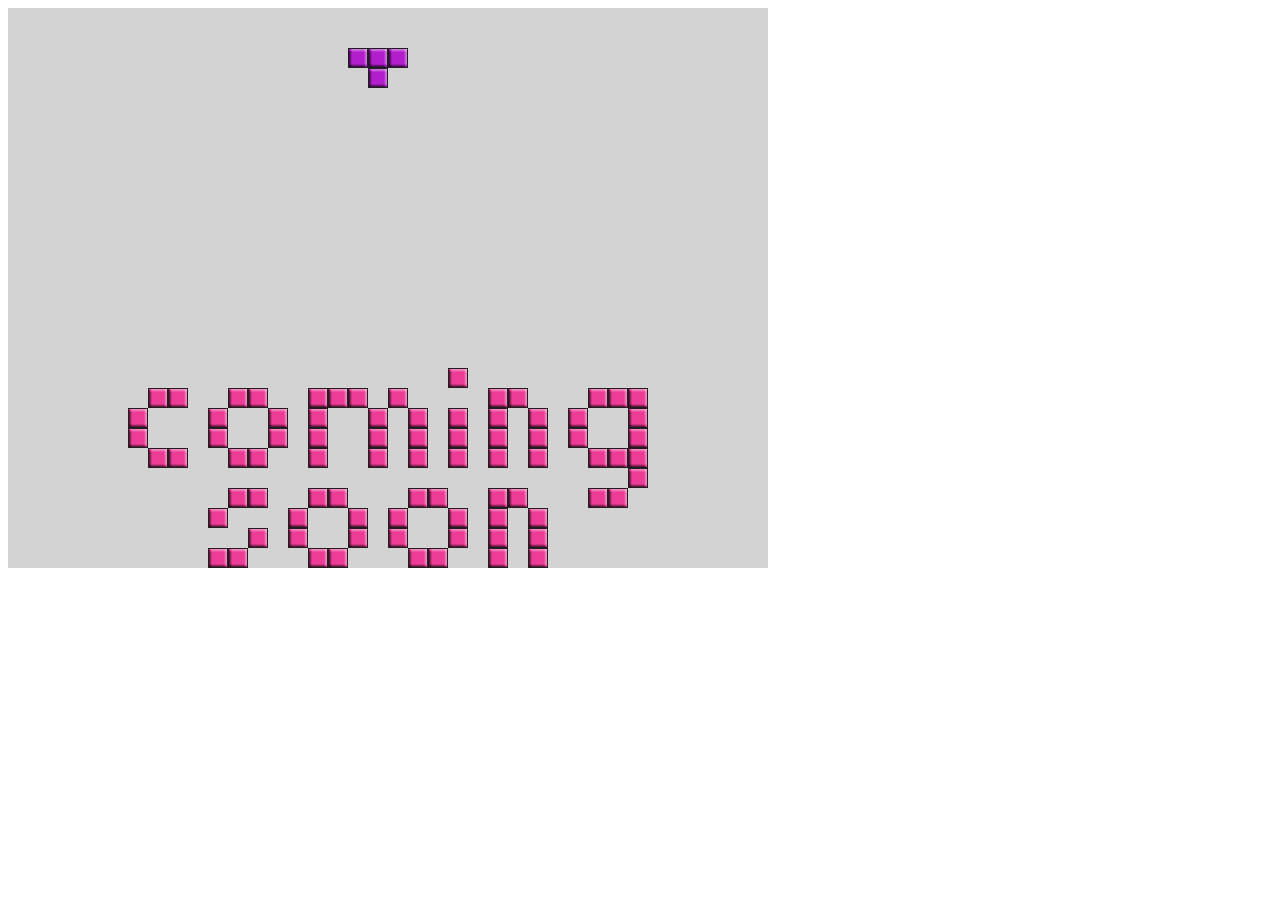
==== html/index.html @ 476c0acf "Add minimal styling" ====
<!doctype html>
<html>
	<head>	
		<title>Coming Soon</title>
		<link rel="stylesheet" href="style.css">
	</head>
	<body>
		<div id="content">
			<canvas style="background: lightGray" id="level"></canvas>
		</div>
	</body>
	<script src="tetris.min.js"></script>
	<script src="run.js"></script>
</html>
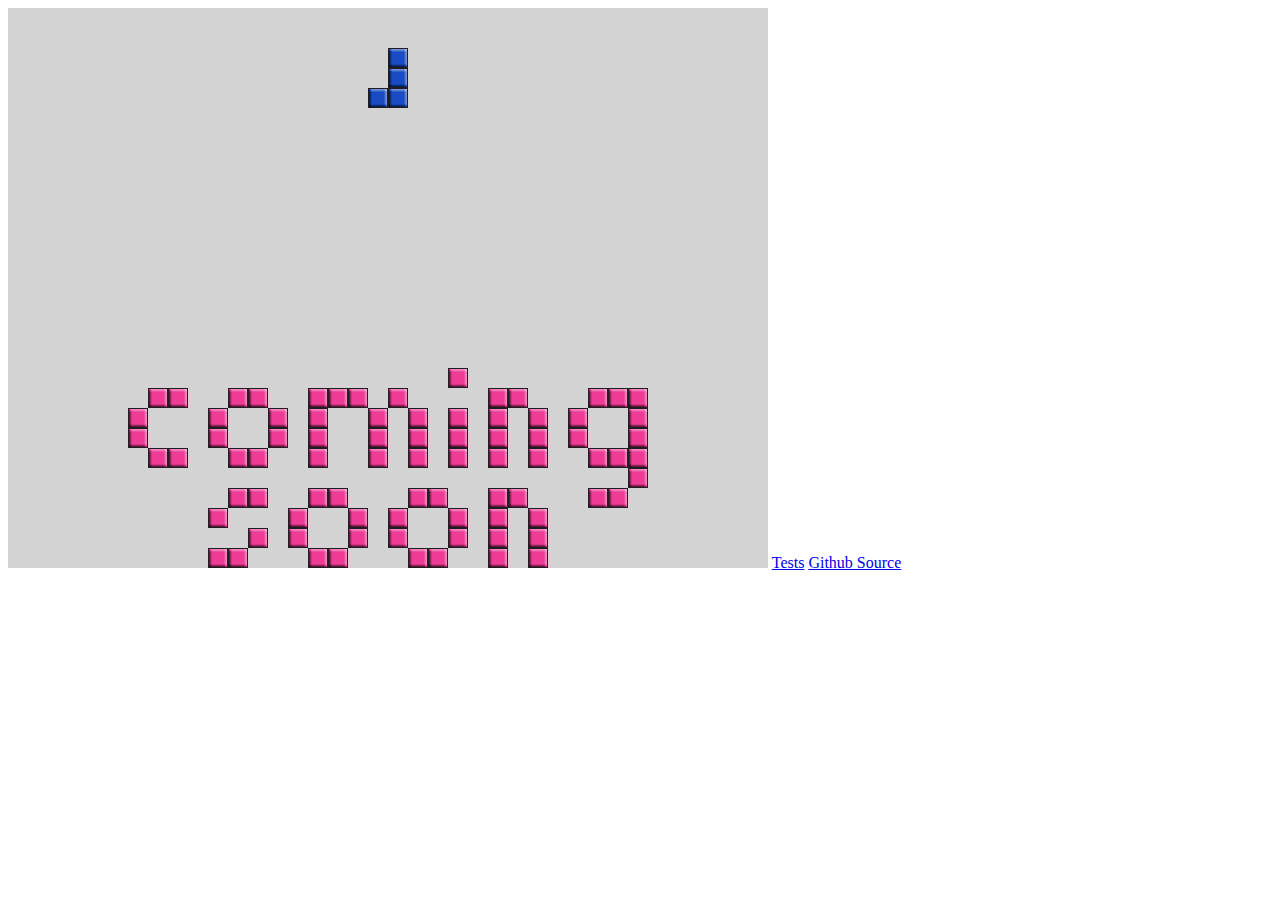
==== commit cb69f37c: "Add links" ====
--- a/html/index.html
+++ b/html/index.html
@@ -7,6 +7,8 @@
 	<body>
 		<div id="content">
 			<canvas style="background: lightGray" id="level"></canvas>
+			<a href="test.html">Tests</a>
+			<a href="test.html">Github Source</a>
 		</div>
 	</body>
 	<script src="tetris.min.js"></script>
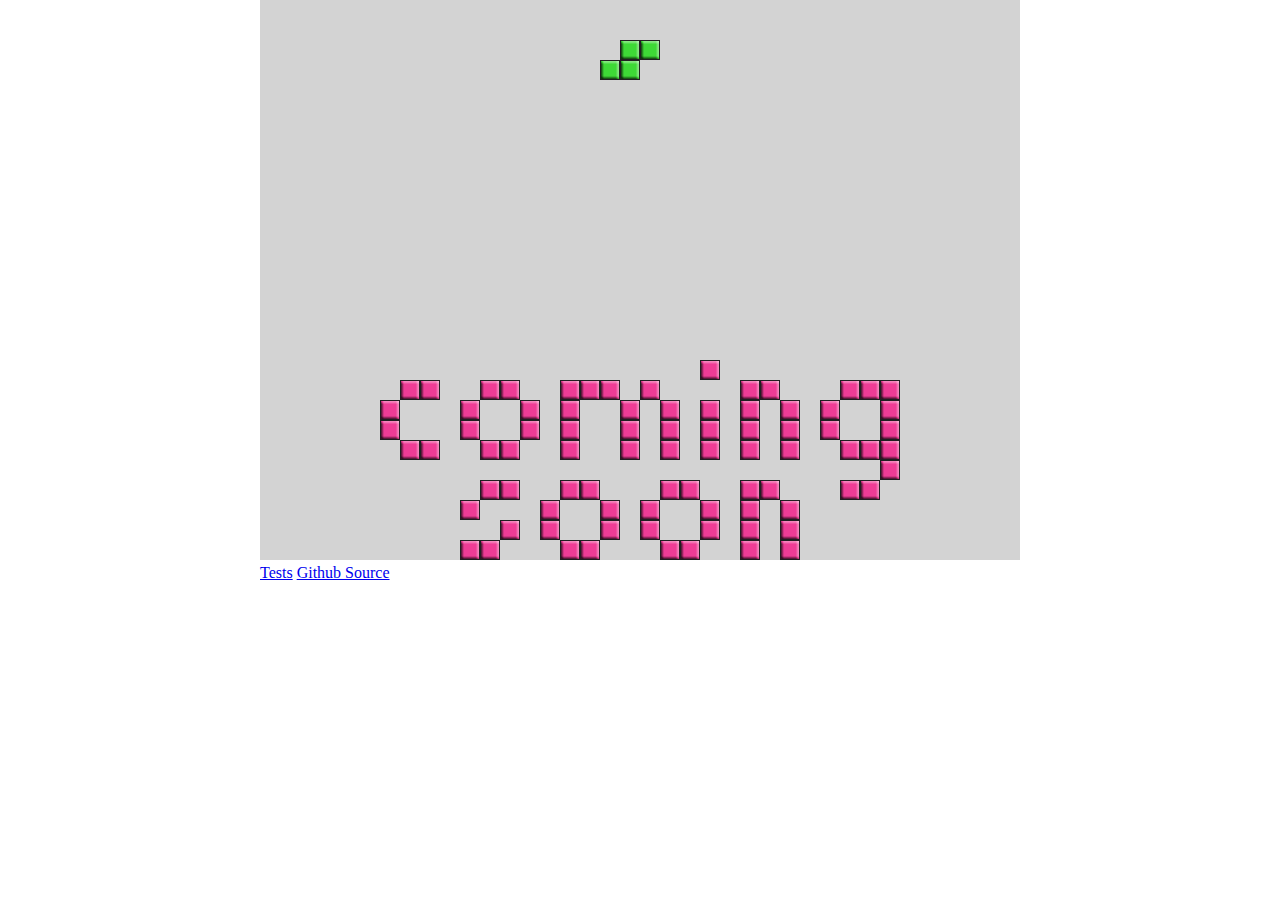
==== commit d6c8d70f: "Add test files" ====
--- a/html/index.html
+++ b/html/index.html
@@ -7,7 +7,7 @@
 	<body>
 		<div id="content">
 			<canvas style="background: lightGray" id="level"></canvas>
-			<a href="test.html">Tests</a>
+			<a href="tests.html">Tests</a>
 			<a href="test.html">Github Source</a>
 		</div>
 	</body>
--- a/html/style.css
+++ b/html/style.css
@@ -0,0 +1,10 @@
+* {
+	margin : 0;
+	padding : 0;
+	border : 0;
+}
+
+#content {
+	margin: 0 auto;
+	width : 760px;
+}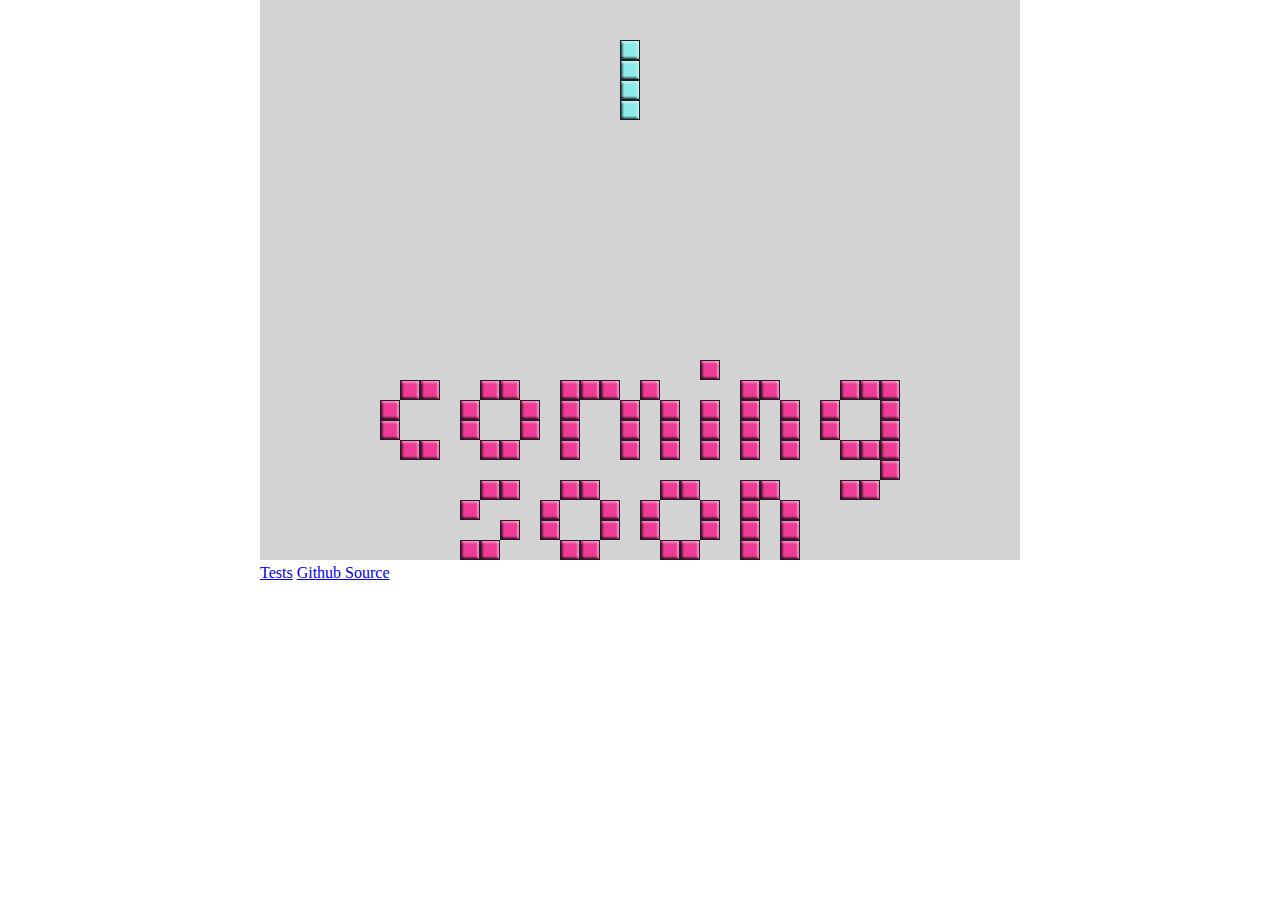
==== commit adeaa8de: "Add test files and test runner, update links" ====
--- a/html/index.html
+++ b/html/index.html
@@ -7,8 +7,8 @@
 	<body>
 		<div id="content">
 			<canvas style="background: lightGray" id="level"></canvas>
-			<a href="tests.html">Tests</a>
-			<a href="test.html">Github Source</a>
+			<a href="test.html">Tests</a>
+			<a href="https://github.com/conzett/canvasTetris">Github Source</a>
 		</div>
 	</body>
 	<script src="tetris.min.js"></script>
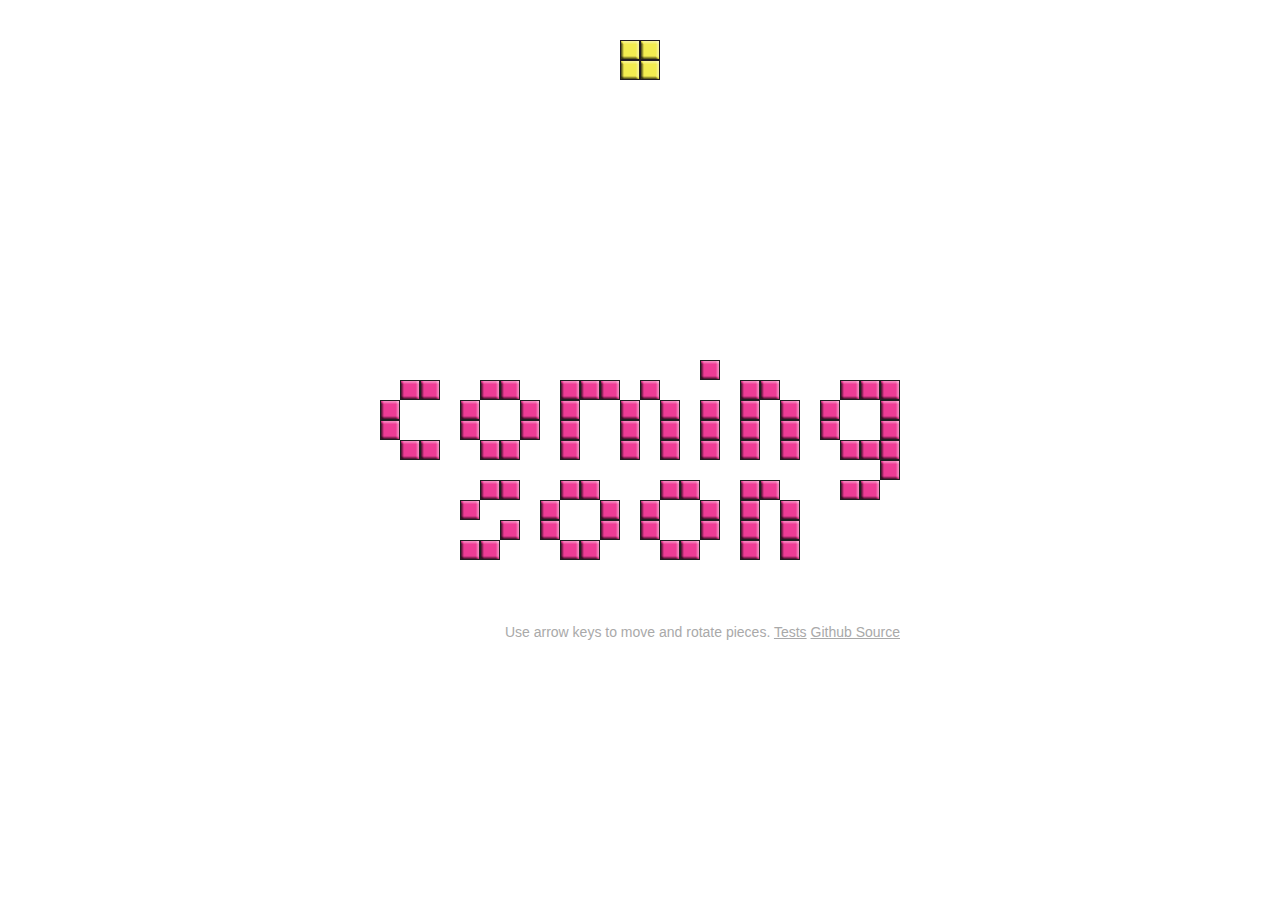
==== commit a72253c1: "Change size of level, add directions and change style of links and background" ====
--- a/html/index.html
+++ b/html/index.html
@@ -6,9 +6,10 @@
 	</head>
 	<body>
 		<div id="content">
-			<canvas style="background: lightGray" id="level"></canvas>
+			<canvas id="level"></canvas>
+			<p>Use arrow keys to move and rotate pieces. 
 			<a href="test.html">Tests</a>
-			<a href="https://github.com/conzett/canvasTetris">Github Source</a>
+			<a href="https://github.com/conzett/canvasTetris">Github Source</a></p>
 		</div>
 	</body>
 	<script src="tetris.min.js"></script>
--- a/html/style.css
+++ b/html/style.css
@@ -6,5 +6,20 @@
 
 #content {
 	margin: 0 auto;
-	width : 760px;
+	width : 520px;
+}
+
+canvas {
+	margin-bottom : 60px;
+}
+
+p {
+	text-align : right;
+	font-family : Helvetica, arial, sans-serif;
+	color : darkGray;
+	font-size : 14px;
+}
+
+a {
+	color : darkGray;
 }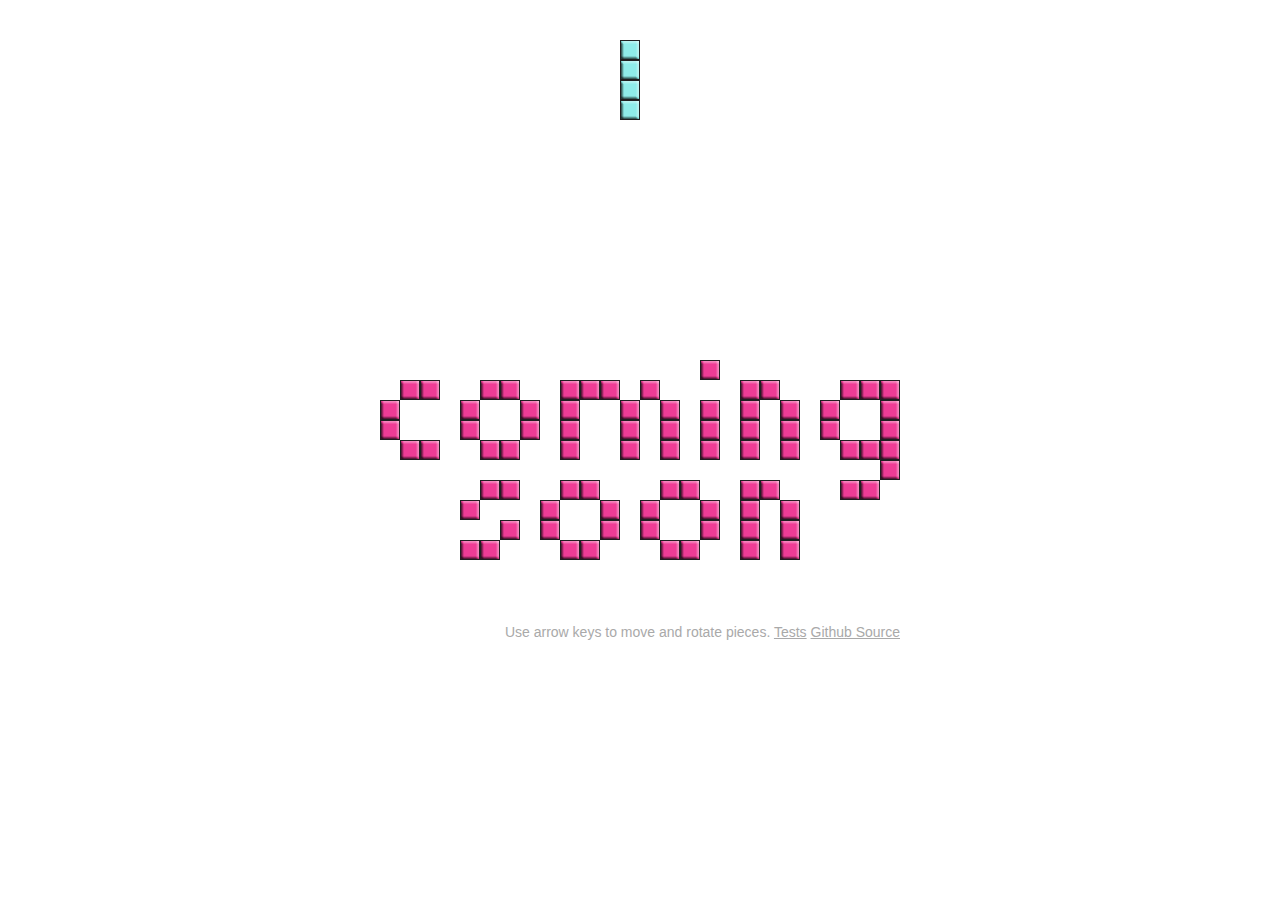
==== commit 1914f351: "Add explorercanvas shim" ====
--- a/html/index.html
+++ b/html/index.html
@@ -3,6 +3,7 @@
 	<head>	
 		<title>Coming Soon</title>
 		<link rel="stylesheet" href="style.css">
+		<!--[if IE]><script type="text/javascript" src="excanvas.js"></script><![endif]-->
 	</head>
 	<body>
 		<div id="content">
@@ -12,6 +13,7 @@
 			<a href="https://github.com/conzett/canvasTetris">Github Source</a></p>
 		</div>
 	</body>
+
 	<script src="tetris.min.js"></script>
 	<script src="run.js"></script>
 </html>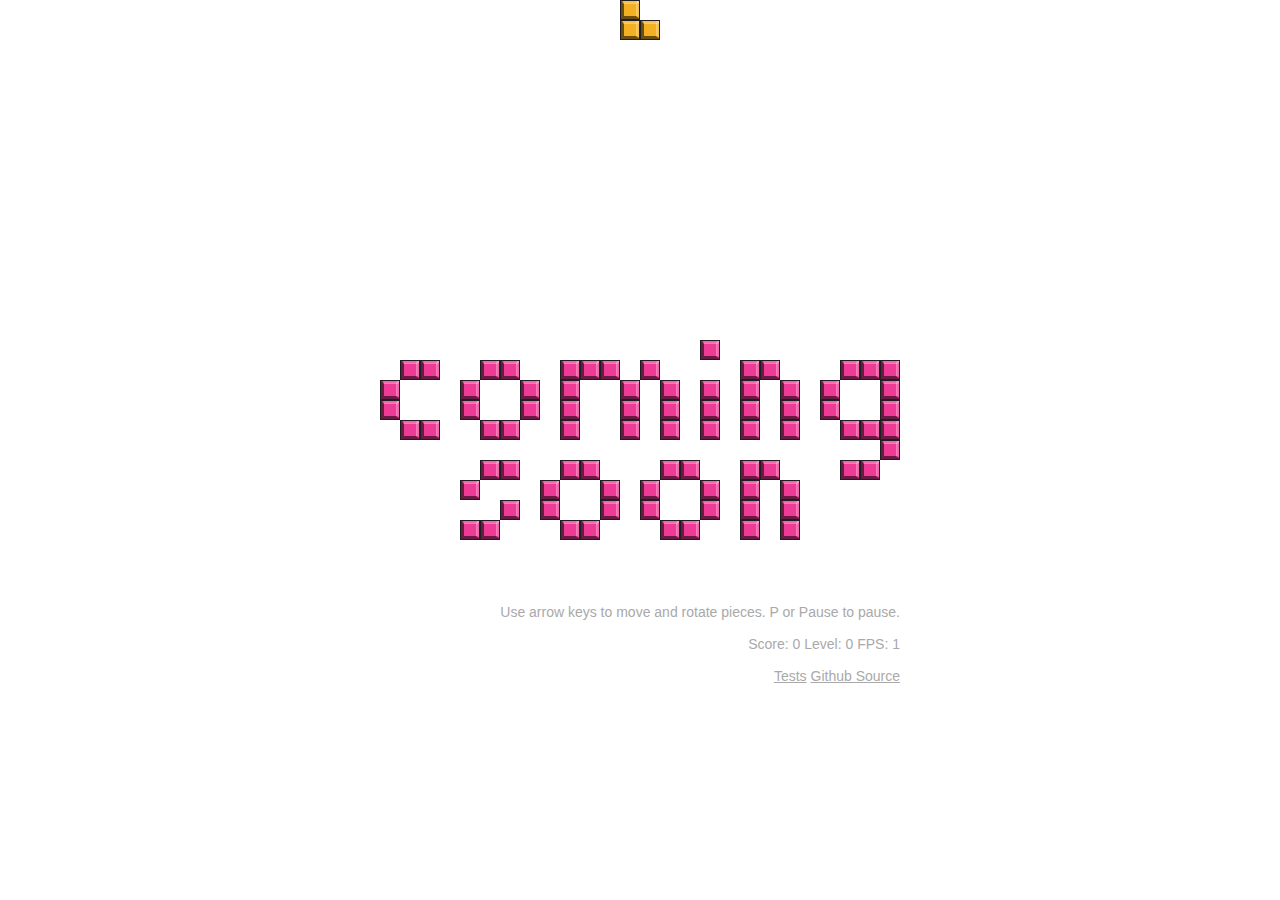
==== commit f7bd33a6: "Update refactored tetris source files" ====
--- a/html/index.html
+++ b/html/index.html
@@ -6,11 +6,22 @@
 		<!--[if IE]><script type="text/javascript" src="excanvas.js"></script><![endif]-->
 	</head>
 	<body>
-		<div id="content">
+		<div id="content">			
 			<canvas id="level"></canvas>
-			<p>Use arrow keys to move and rotate pieces. 
-			<a href="test.html">Tests</a>
-			<a href="https://github.com/conzett/canvasTetris">Github Source</a></p>
+			<div id="gameover">Game Over</div>
+
+			
+				
+			<p>Use arrow keys to move and rotate pieces. P or Pause to pause.<br/><br/></p>
+
+			<p>
+			<span>Score: <span id="score"></span></span> 
+			<span>Level: <span id="level-number"></span></span> 
+			<span>FPS: <span id="fps"></span></span>
+			<br/><br/>
+			</p>		
+
+			<p><a href="test.html">Tests</a> <a href="https://github.com/conzett/canvasTetris">Github Source</a></p>
 		</div>
 	</body>
 
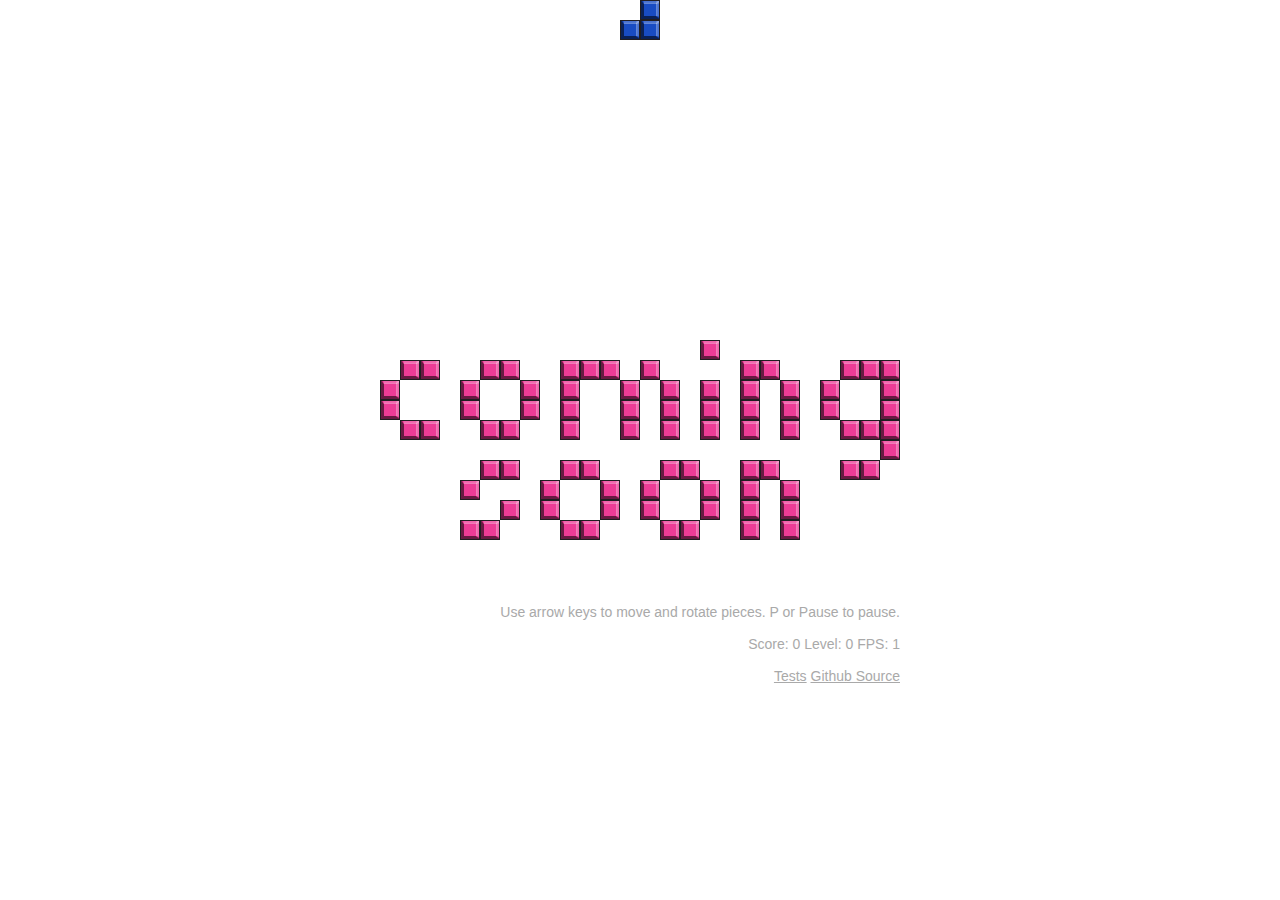
==== commit 81f066f1: "Remove local tests, update test url, updates tetris.min.js" ====
--- a/html/index.html
+++ b/html/index.html
@@ -21,7 +21,7 @@
 			<br/><br/>
 			</p>		
 
-			<p><a href="test.html">Tests</a> <a href="https://github.com/conzett/canvasTetris">Github Source</a></p>
+			<p><a href="http://conzett.github.com/canvasTetris/canvasTetris/tests/test-runner.html">Tests</a> <a href="https://github.com/conzett/canvasTetris">Github Source</a></p>
 		</div>
 	</body>
 
